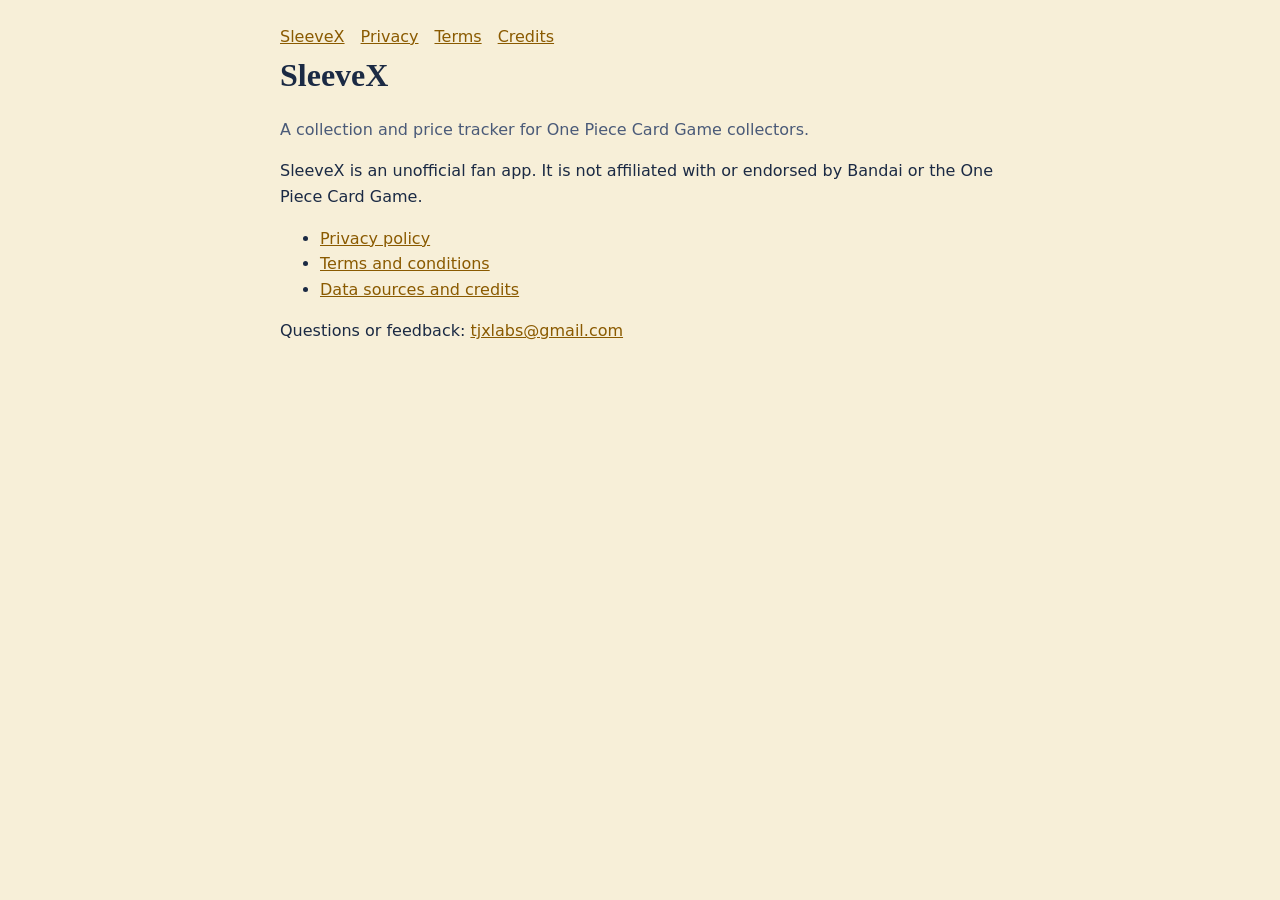
==== index.html @ 6a8037d8 "Privacy policy, terms and credits pages Co-Authored-By: Claude Sonnet 5.5 <noreply@anthropic.com>" ====
<!doctype html>
<html lang="en"><head><meta charset="utf-8"><meta name="viewport" content="width=device-width,initial-scale=1">
<title>SleeveX · SleeveX</title><link rel="stylesheet" href="style.css"></head>
<body><main>
<nav><a href="index.html">SleeveX</a><a href="privacy.html">Privacy</a><a href="terms.html">Terms</a><a href="credits.html">Credits</a></nav>
<h1>SleeveX</h1><p class="muted">A collection and price tracker for One Piece Card Game collectors.</p>
<p>SleeveX is an unofficial fan app. It is not affiliated with or endorsed by Bandai or the One Piece Card Game.</p>
<ul><li><a href="privacy.html">Privacy policy</a></li><li><a href="terms.html">Terms and conditions</a></li><li><a href="credits.html">Data sources and credits</a></li></ul>
<p>Questions or feedback: <a href="mailto:tjxlabs@gmail.com">tjxlabs@gmail.com</a></p>
</main></body></html>
---- style.css ----
:root{color-scheme:dark light;--bg:#0a1f3d;--card:#12335f;--text:#f7efd8;--muted:#b9c6da;--gold:#f2b84b}
@media (prefers-color-scheme:light){:root{--bg:#f7efd8;--card:#fff;--text:#1b2a44;--muted:#4a5a78;--gold:#8a5a00}}
body{margin:0;background:var(--bg);color:var(--text);font:16px/1.6 system-ui,sans-serif}
main{max-width:720px;margin:0 auto;padding:24px 20px 64px}
h1{font-family:Georgia,serif;margin:0 0 4px}h2{margin-top:32px;color:var(--gold)}
a{color:var(--gold)}.muted{color:var(--muted)}
nav a{margin-right:16px}
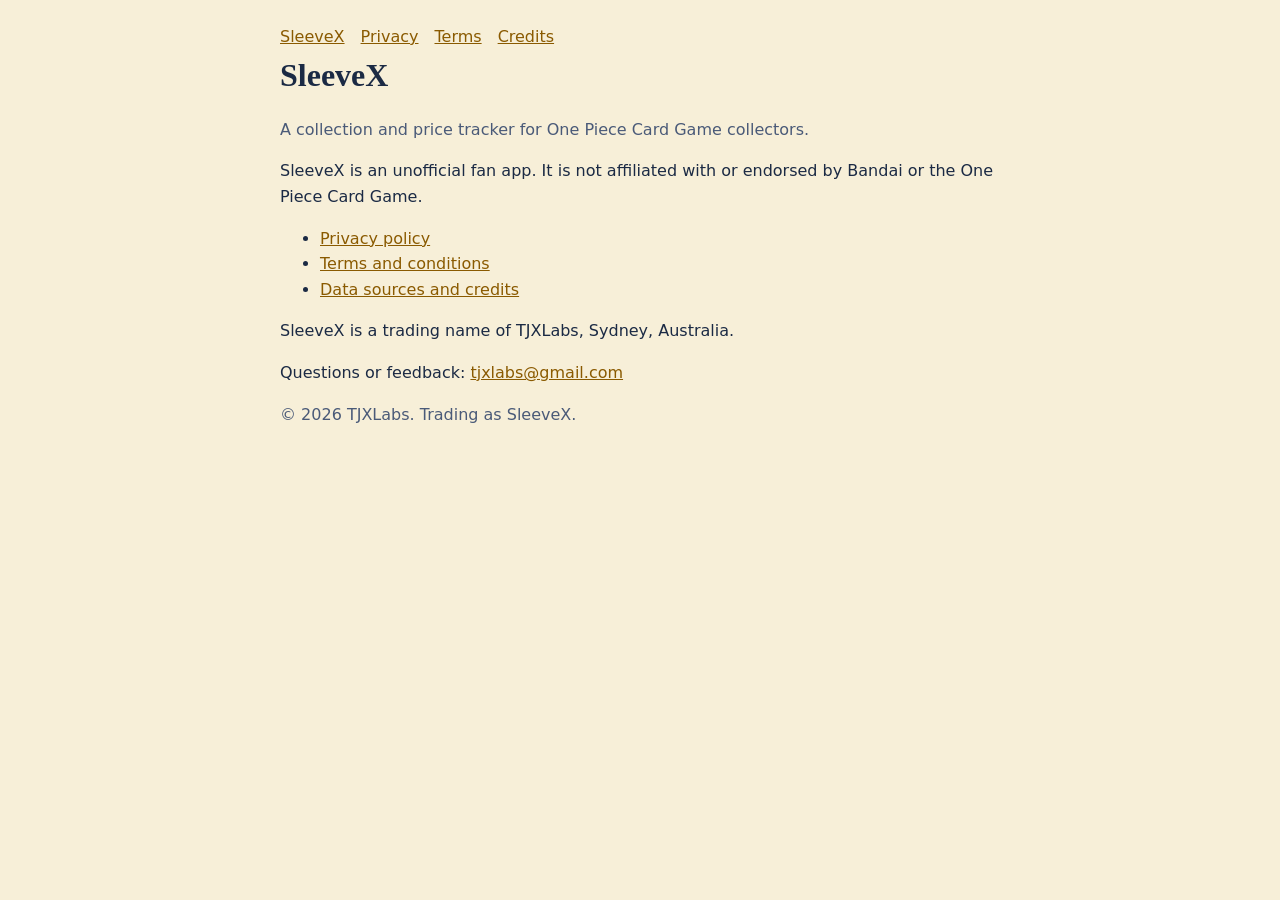
==== commit 7cceacca: "Profile page at u.html; legal pages brought up to date Co-Authored-By: Claude Sonnet 5.5 <noreply@an" ====
--- a/index.html
+++ b/index.html
@@ -1,10 +1,12 @@
 <!doctype html>
 <html lang="en"><head><meta charset="utf-8"><meta name="viewport" content="width=device-width,initial-scale=1">
-<title>SleeveX · SleeveX</title><link rel="stylesheet" href="style.css"></head>
+<title>SleeveX by TJXLabs</title><link rel="stylesheet" href="style.css"></head>
 <body><main>
 <nav><a href="index.html">SleeveX</a><a href="privacy.html">Privacy</a><a href="terms.html">Terms</a><a href="credits.html">Credits</a></nav>
 <h1>SleeveX</h1><p class="muted">A collection and price tracker for One Piece Card Game collectors.</p>
 <p>SleeveX is an unofficial fan app. It is not affiliated with or endorsed by Bandai or the One Piece Card Game.</p>
 <ul><li><a href="privacy.html">Privacy policy</a></li><li><a href="terms.html">Terms and conditions</a></li><li><a href="credits.html">Data sources and credits</a></li></ul>
+<p>SleeveX is a trading name of TJXLabs, Sydney, Australia.</p>
 <p>Questions or feedback: <a href="mailto:tjxlabs@gmail.com">tjxlabs@gmail.com</a></p>
+<p class="muted">&copy; 2026 TJXLabs. Trading as SleeveX.</p>
 </main></body></html>
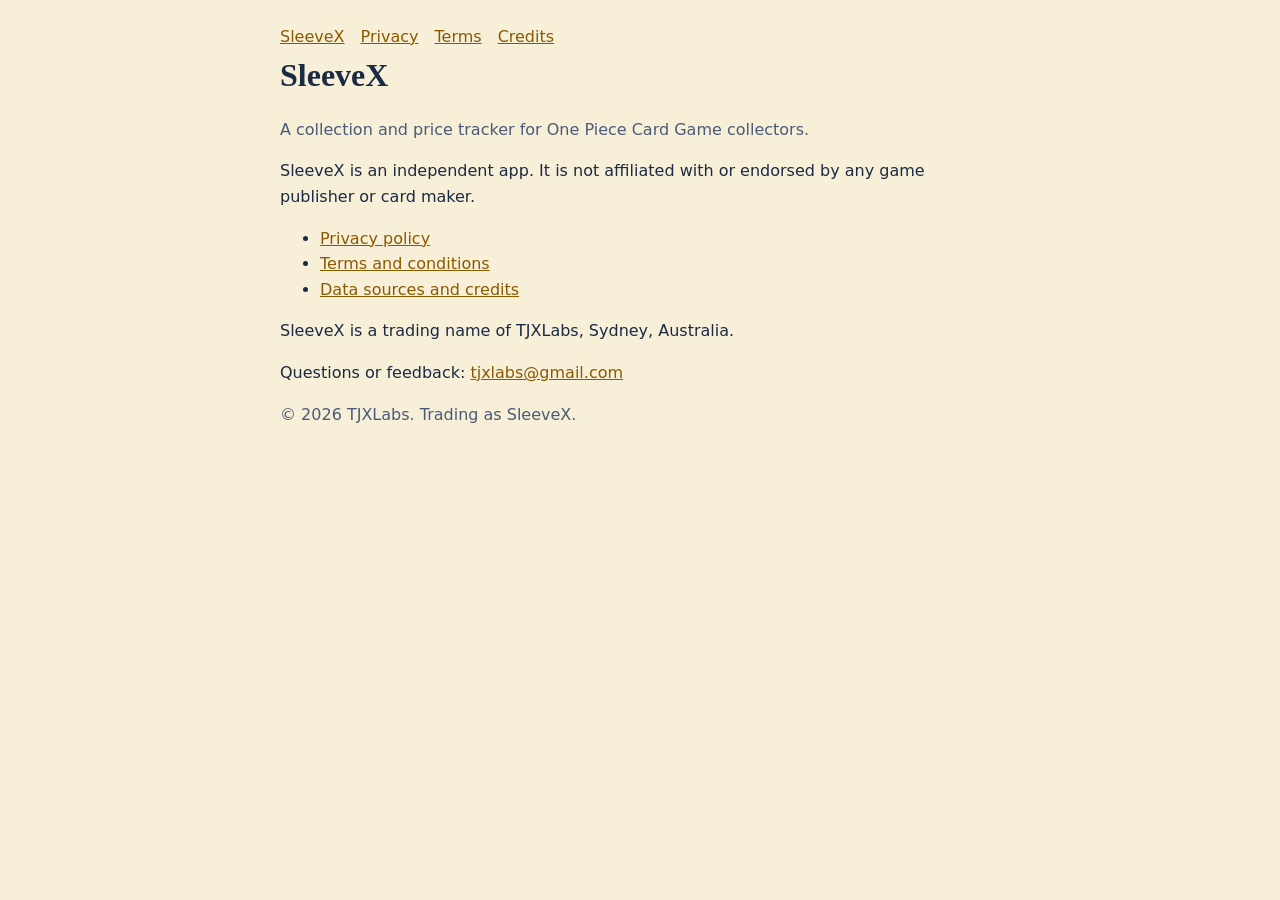
==== commit 16fdae24: "Terms and Privacy: Community, Rep, deals, notifications; independent-app wording Co-Authored-By: Cla" ====
--- a/index.html
+++ b/index.html
@@ -4,7 +4,7 @@
 <body><main>
 <nav><a href="index.html">SleeveX</a><a href="privacy.html">Privacy</a><a href="terms.html">Terms</a><a href="credits.html">Credits</a></nav>
 <h1>SleeveX</h1><p class="muted">A collection and price tracker for One Piece Card Game collectors.</p>
-<p>SleeveX is an unofficial fan app. It is not affiliated with or endorsed by Bandai or the One Piece Card Game.</p>
+<p>SleeveX is an independent app. It is not affiliated with or endorsed by any game publisher or card maker.</p>
 <ul><li><a href="privacy.html">Privacy policy</a></li><li><a href="terms.html">Terms and conditions</a></li><li><a href="credits.html">Data sources and credits</a></li></ul>
 <p>SleeveX is a trading name of TJXLabs, Sydney, Australia.</p>
 <p>Questions or feedback: <a href="mailto:tjxlabs@gmail.com">tjxlabs@gmail.com</a></p>
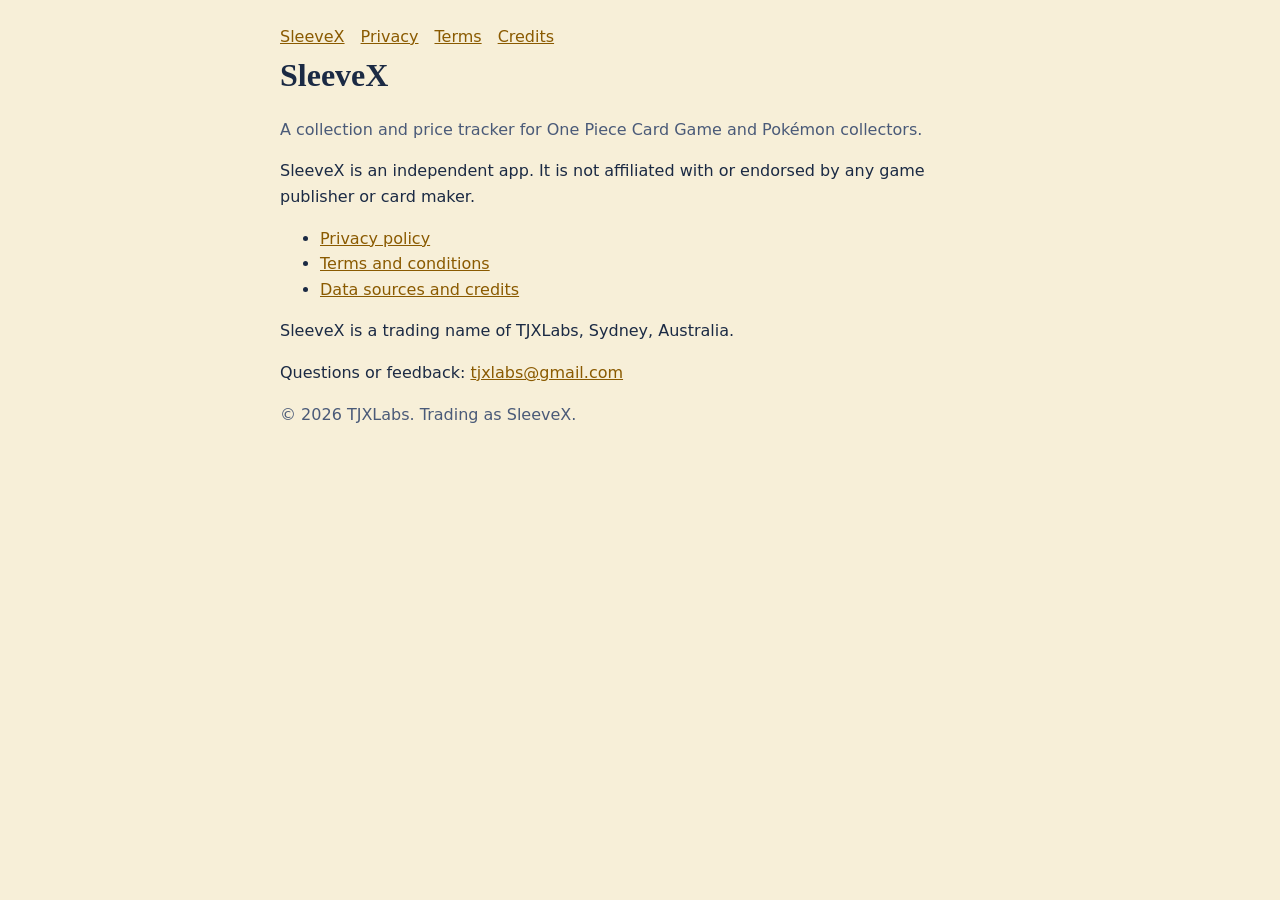
==== commit a8c6f163: "Terms and Privacy finished: games, scanning, Pro plan, data rights; Draft notes removed Co-Authored-" ====
--- a/index.html
+++ b/index.html
@@ -3,7 +3,7 @@
 <title>SleeveX by TJXLabs</title><link rel="stylesheet" href="style.css"></head>
 <body><main>
 <nav><a href="index.html">SleeveX</a><a href="privacy.html">Privacy</a><a href="terms.html">Terms</a><a href="credits.html">Credits</a></nav>
-<h1>SleeveX</h1><p class="muted">A collection and price tracker for One Piece Card Game collectors.</p>
+<h1>SleeveX</h1><p class="muted">A collection and price tracker for One Piece Card Game and Pokémon collectors.</p>
 <p>SleeveX is an independent app. It is not affiliated with or endorsed by any game publisher or card maker.</p>
 <ul><li><a href="privacy.html">Privacy policy</a></li><li><a href="terms.html">Terms and conditions</a></li><li><a href="credits.html">Data sources and credits</a></li></ul>
 <p>SleeveX is a trading name of TJXLabs, Sydney, Australia.</p>
